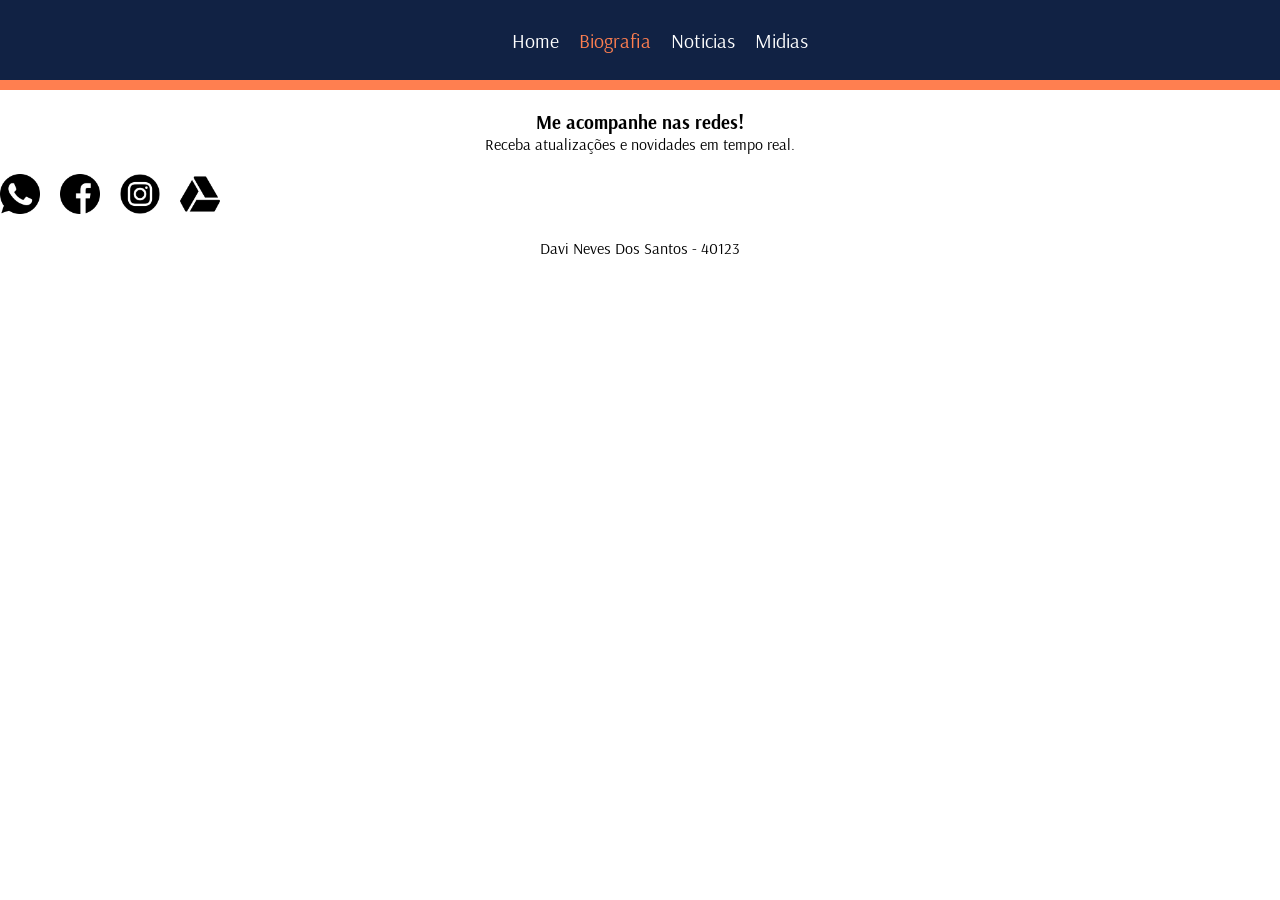
==== Biografia.html @ 70e3eee4 "Initial commit" ====
<!DOCTYPE html>
<html lang="pt-br">

<head>
    <meta charset="UTF-8">
    <meta name="viewport" content="width=device-width, initial-scale=1.0">
    <title>Candidato</title>
    <link rel="stylesheet" href="style/index.css">
    <link rel="preconnect" href="https://fonts.googleapis.com">
    <link rel="preconnect" href="https://fonts.gstatic.com" crossorigin>
    <link href="https://fonts.googleapis.com/css2?family=Arsenal:ital,wght@0,400;0,700;1,400;1,700&display=swap"
        rel="stylesheet">

</head>

<body>

    <nav>
        <ul>
            <li>

                <a  href="index.html">Home</a>

            </li>
            <li>

                <a id="atual" href="Biografia.html">Biografia</a>

            </li>

            <li>

                <a href="Noticias.html">Noticias </a>

            </li>

            <li>

                <a href="Midias.html">Midias</a>

            </li>
        </ul>
    </nav>

</body>
<footer>
    <div class="bolinha">
        
    </div>
    <h3>
        Me acompanhe nas redes!
    </h3>
    <p>Receba atualizações e novidades em tempo real.

    </p>
    <div >

       <a href=""><img src="Imagens/whatsapp.png" alt=""></a> 
       <a href=""> <img src="Imagens/facebook.png" alt=""></a>
       <a href=""> <img src="Imagens/instagram.png" alt=""></a>
       <a href="google.com"> <img src="Imagens/google-drive.png" alt=""></a>
    </div>
    <p>Davi Neves Dos Santos - 40123</p>

</footer>

</html>
---- style/index.css ----
*{
    margin: 0;
     font-family: "Arsenal", sans-serif;
        


}

nav{
    height: 80px;
    background-color: #112244;
    display: flex;
    justify-content: center;
    align-items: center;
 
    


}

nav ul li a{

    color: white;
    text-decoration: none;
    font-size: 20px;
   
   
    

}

nav ul li{
 list-style: none;
  
}


nav ul {
    display: flex;
    gap: 20px;
}

#atual{
    color: coral;
}
footer div{
    display: flex;
    gap: 20px;
    margin-bottom: 20px;
    

}
footer img{
    width: 40px;

}
footer {
    text-align: center;
    justify-items: center;
}
footer p {
    padding-bottom: 20px
    ;
}
.bolinha{
    height: 10px;
    background-color: coral;
    width: 100%;
    margin-bottom: 20px;
}
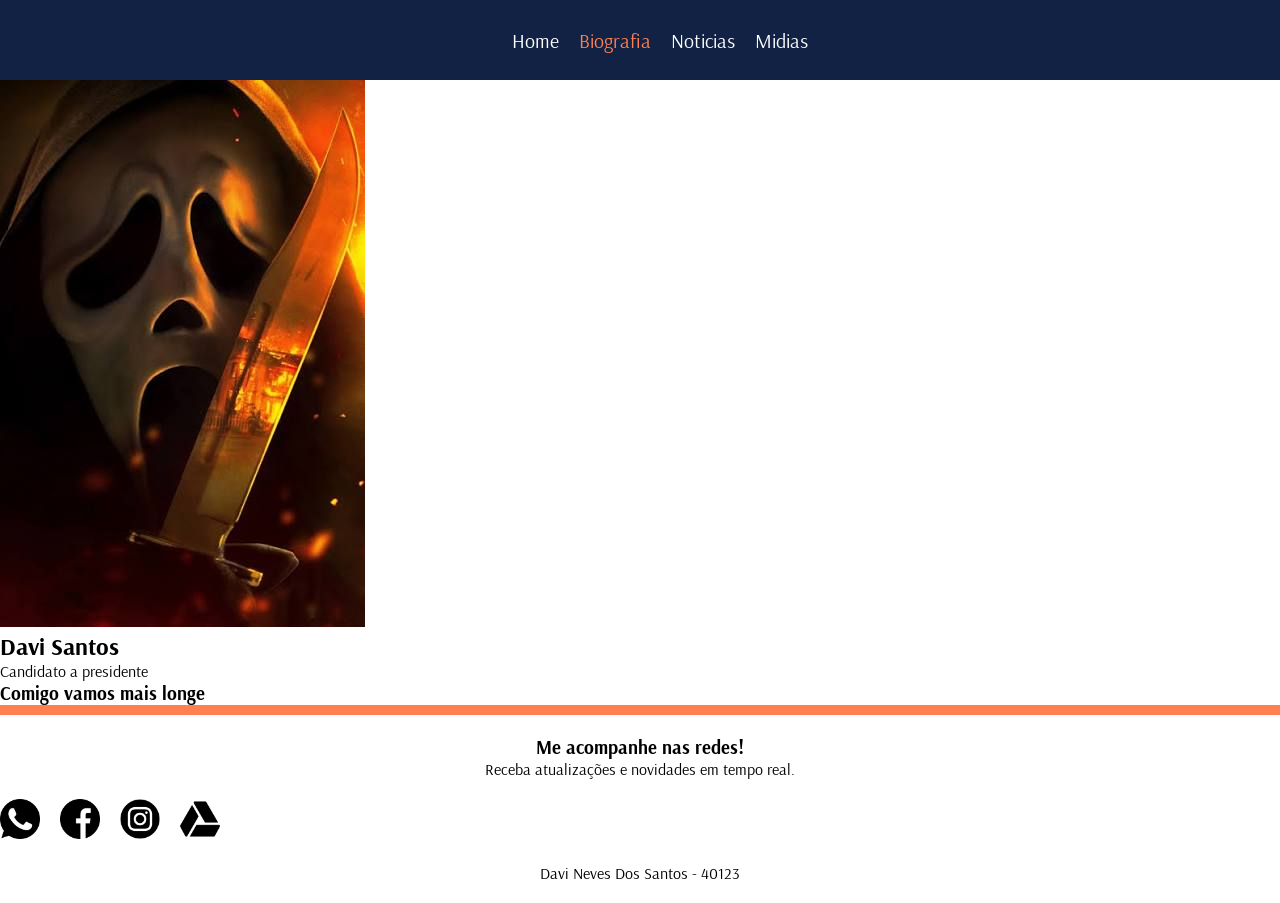
==== commit adf6e5d9: "Tela biografias e noticias atualizadas." ====
--- a/Biografia.html
+++ b/Biografia.html
@@ -19,7 +19,7 @@
         <ul>
             <li>
 
-                <a  href="index.html">Home</a>
+                <a href="index.html">Home</a>
 
             </li>
             <li>
@@ -42,26 +42,92 @@
         </ul>
     </nav>
 
+    <section class="apresentacao">
+        <div class="foto">
+            <img src="Imagens/ghost.jpg" alt="foto">
+
+        </div>
+
+
+        <div class="informacoes">
+            <div class="perfil">
+                <h2>
+                    Davi Santos
+
+                </h2>
+                <p>
+                    Candidato a presidente
+
+                </p>
+                <h3>
+                    Comigo  vamos mais longe
+                </h3>
+
+            </div>
+
+
+            <div class="botoes">
+
+            </div>
+
+            <div class="dados_gerais">
+
+            </div>
+
+        </div>
+
+
+    </section>
+
+
+
+    <section class="tragetoria">
+
+
+    </section>
+
+
+    <section class="valores">
+
+
+    </section>
+
+
+    <section class="contato">
+
+    </section>
+
+
+
+
+
+
+
+    <footer>
+        <div class="bolinha">
+
+        </div>
+        <h3>
+            Me acompanhe nas redes!
+        </h3>
+        <p>Receba atualizações e novidades em tempo real.
+
+        </p>
+        <div>
+
+            <a href=""><img src="Imagens/whatsapp.png" alt=""></a>
+            <a href=""> <img src="Imagens/facebook.png" alt=""></a>
+            <a href=""> <img src="Imagens/instagram.png" alt=""></a>
+            <a href="google.com"> <img src="Imagens/google-drive.png" alt=""></a>
+        </div>
+        <p>Davi Neves Dos Santos - 40123</p>
+
+    </footer>
+
+
 </body>
-<footer>
-    <div class="bolinha">
-        
-    </div>
-    <h3>
-        Me acompanhe nas redes!
-    </h3>
-    <p>Receba atualizações e novidades em tempo real.
 
-    </p>
-    <div >
 
-       <a href=""><img src="Imagens/whatsapp.png" alt=""></a> 
-       <a href=""> <img src="Imagens/facebook.png" alt=""></a>
-       <a href=""> <img src="Imagens/instagram.png" alt=""></a>
-       <a href="google.com"> <img src="Imagens/google-drive.png" alt=""></a>
-    </div>
-    <p>Davi Neves Dos Santos - 40123</p>
 
-</footer>
 
 </html>
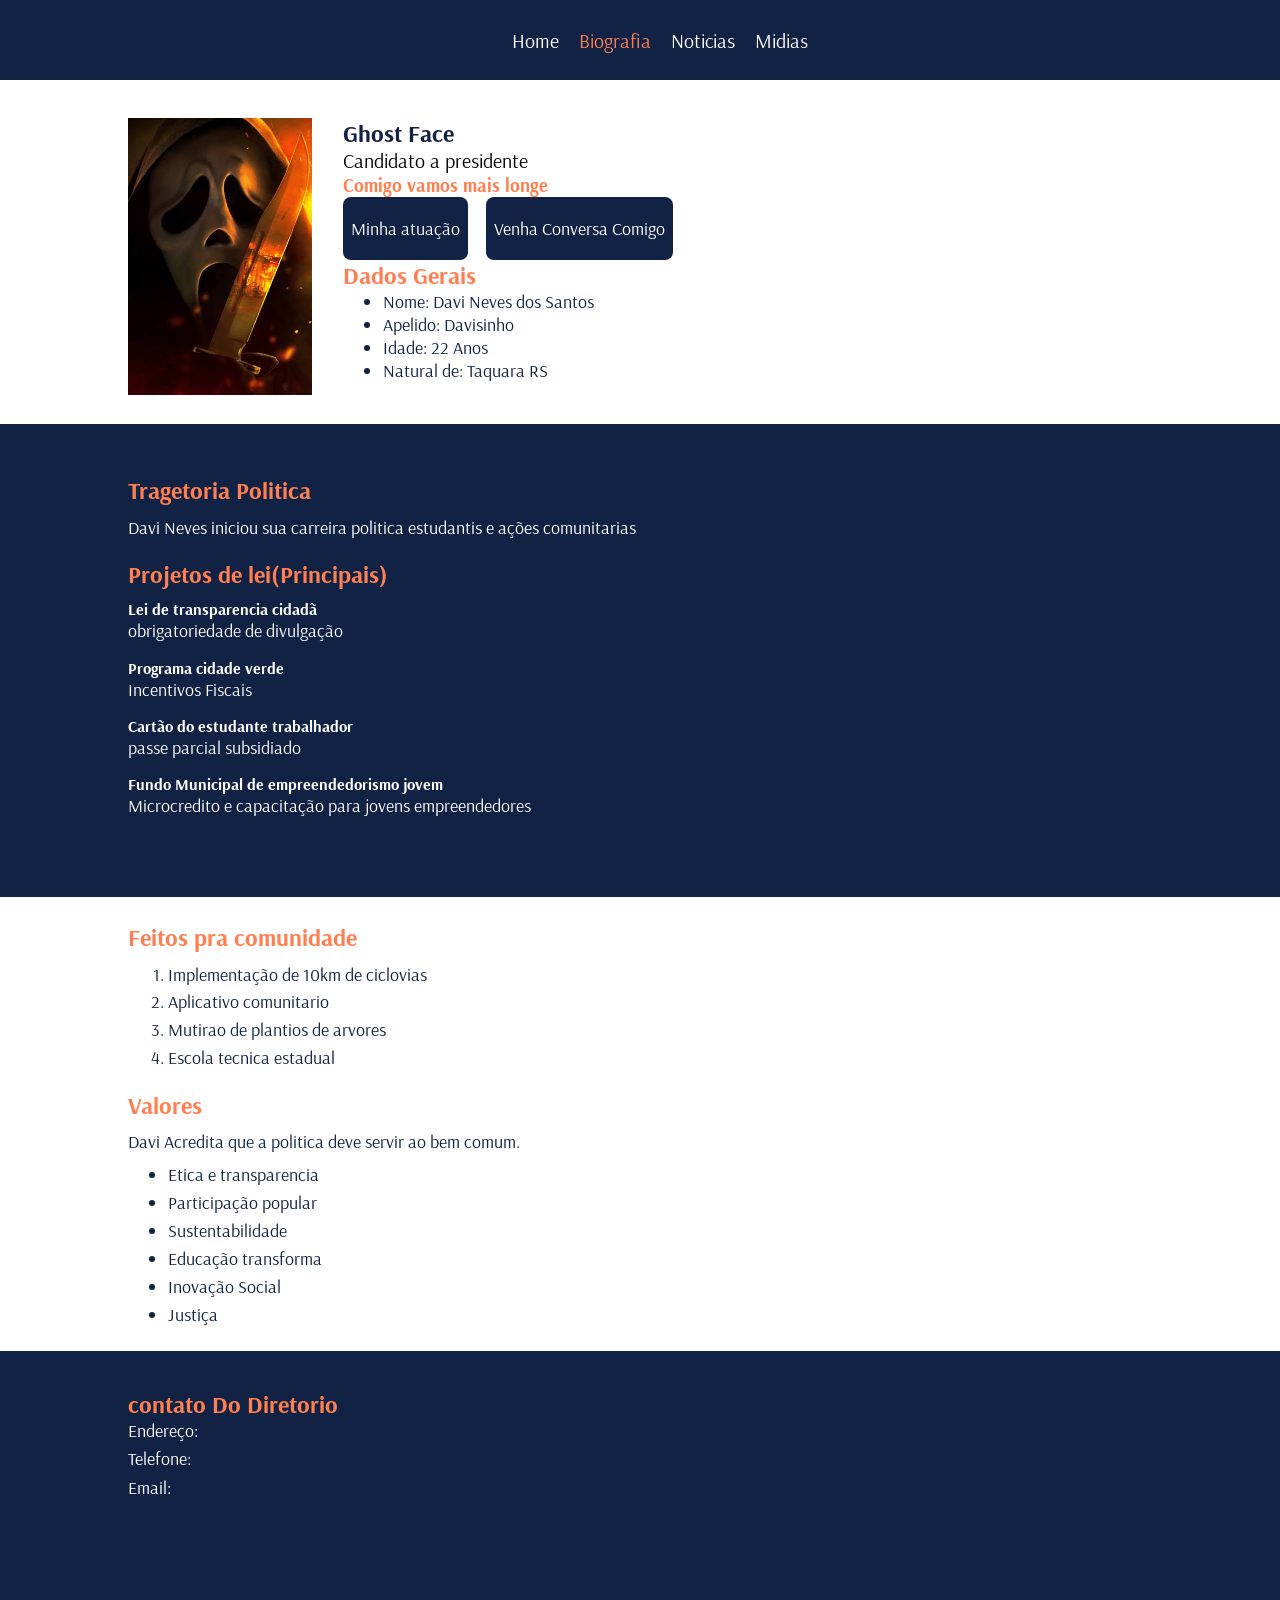
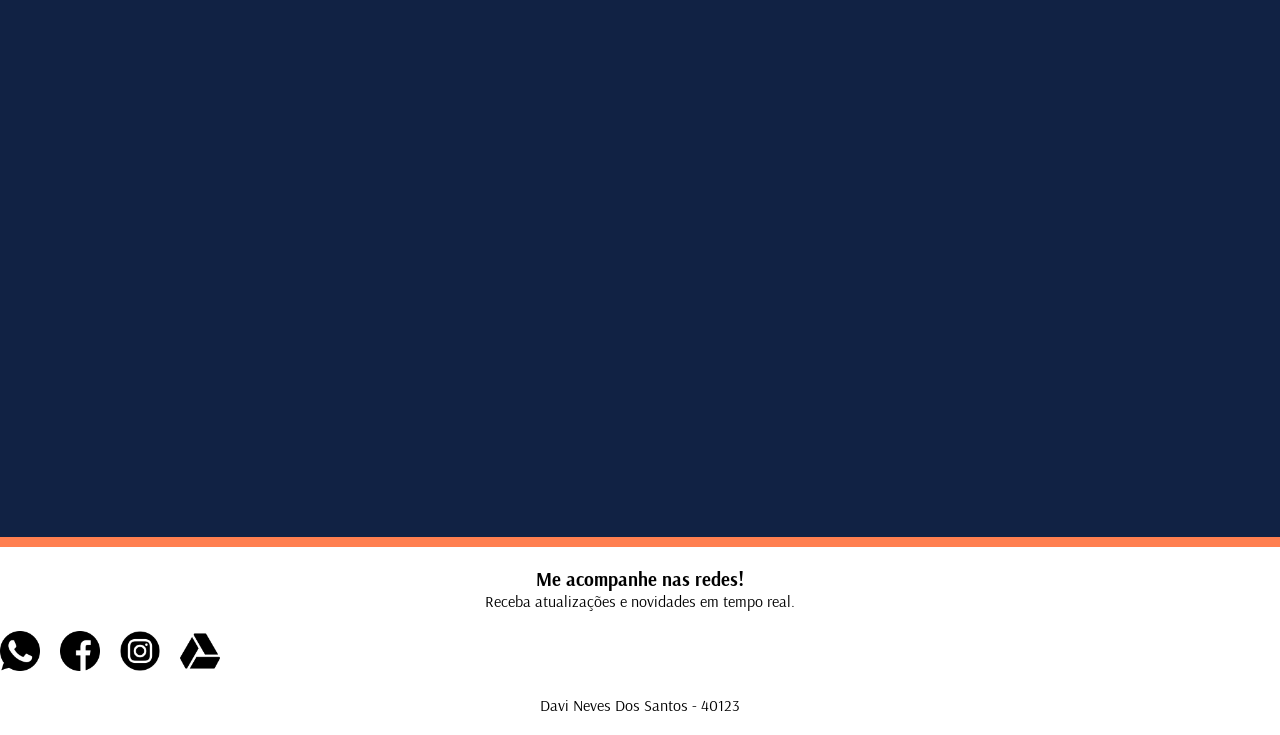
==== commit 3cd37eb6: "Biografia,midias e noticias prontas." ====
--- a/Biografia.html
+++ b/Biografia.html
@@ -5,7 +5,8 @@
     <meta charset="UTF-8">
     <meta name="viewport" content="width=device-width, initial-scale=1.0">
     <title>Candidato</title>
-    <link rel="stylesheet" href="style/index.css">
+
+    <link rel="stylesheet" href="style/Biografia.css">
     <link rel="preconnect" href="https://fonts.googleapis.com">
     <link rel="preconnect" href="https://fonts.gstatic.com" crossorigin>
     <link href="https://fonts.googleapis.com/css2?family=Arsenal:ital,wght@0,400;0,700;1,400;1,700&display=swap"
@@ -51,16 +52,16 @@
 
         <div class="informacoes">
             <div class="perfil">
-                <h2>
-                    Davi Santos
-
-                </h2>
+                <h1>
+                    Ghost Face
+
+                </h1>
                 <p>
                     Candidato a presidente
 
                 </p>
                 <h3>
-                    Comigo  vamos mais longe
+                    Comigo vamos mais longe
                 </h3>
 
             </div>
@@ -68,10 +69,30 @@
 
             <div class="botoes">
 
+                <div class="botao">
+                    <a href="#tragetoria">Minha atuação</a>
+                </div>
+
+                <div class="botao">
+                    <a href="#contato">Venha Conversa Comigo</a>
+                </div>
+
             </div>
 
             <div class="dados_gerais">
 
+                <h2>
+                    Dados Gerais
+                </h2>
+
+                <ul>
+
+                    <li>Nome: Davi Neves dos Santos</li>
+                    <li>Apelido: Davisinho</li>
+                    <li>Idade: 22 Anos</li>
+                    <li>Natural de: Taquara RS</li>
+                </ul>
+
             </div>
 
         </div>
@@ -81,19 +102,94 @@
 
 
 
-    <section class="tragetoria">
-
-
-    </section>
-
-
-    <section class="valores">
-
-
-    </section>
-
-
-    <section class="contato">
+    <section id="tragetoria">
+
+        <div class="Tragetoria_Politica">
+            <h2>
+                Tragetoria Politica
+            </h2>
+
+            <p>Davi Neves iniciou sua carreira politica estudantis e ações comunitarias</p>
+
+        </div>
+
+        <div class="Projetos">
+            <h2>
+                Projetos de lei(Principais)
+            </h2>
+
+            <h4>
+                Lei de transparencia cidadã
+            </h4>
+            <p>obrigatoriedade de divulgação</p>
+
+            <h4>
+                Programa cidade verde
+            </h4>
+            <p>Incentivos Fiscais</p>
+
+            <h4>
+                Cartão do estudante trabalhador
+            </h4>
+            <p>passe parcial subsidiado</p>
+
+            <h4>
+                Fundo Municipal de empreendedorismo jovem
+            </h4>
+            <p>Microcredito e capacitação para jovens empreendedores </p>
+
+
+
+        </div>
+
+
+    </section>
+
+
+    <section class="valores_comunidade">
+
+        <div class="feitos">
+            <h2>Feitos pra comunidade </h2>
+            <ol>
+                <li>Implementação de 10km de ciclovias</li>
+                <li>Aplicativo comunitario</li>
+                <li>Mutirao de plantios de arvores</li>
+                <li>Escola tecnica estadual</li>
+            </ol>
+        </div>
+
+        <div class="valores">
+            <h2> Valores </h2>
+            <p>Davi Acredita que a politica deve servir ao bem comum.</p>
+
+            <ul>
+                <li>Etica e transparencia</li>
+                <li>Participação popular</li>
+                <li>Sustentabilidade</li>
+                <li>Educação transforma</li>
+                <li>Inovação Social</li>
+                <li>Justiça </li>
+            </ul>
+
+        </div>
+
+
+    </section>
+
+
+    <section id="contato">
+
+
+        <h2>contato Do Diretorio</h2>
+        <p>Endereço:</p>
+        <p>Telefone:</p>
+        <p>Email:</p>
+
+        <iframe
+            src="https://www.google.com/maps/embed?pb=!1m18!1m12!1m3!1d27740.831268483038!2d-50.79686219697265!3d-29.644245320765357!2m3!1f0!2f0!3f0!3m2!1i1024!2i768!4f13.1!3m3!1m2!1s0x951919007993bb87%3A0x6230e47f9cbed40a!2sHavan%20Taquara!5e0!3m2!1spt-BR!2sbr!4v1785972120773!5m2!1spt-BR!2sbr"
+            width="600" height="450" style="border:0;" allowfullscreen="" loading="lazy"
+            referrerpolicy="strict-origin-when-cross-origin"></iframe>
+
 
     </section>
 
--- a/style/Biografia.css
+++ b/style/Biografia.css
@@ -0,0 +1,235 @@
+* {
+    margin: 0;
+    font-family: "Arsenal", sans-serif;
+
+
+
+}
+html {
+  scroll-behavior: smooth;
+}
+
+nav {
+    height: 80px;
+    background-color: #112244;
+    display: flex;
+    justify-content: center;
+    align-items: center;
+
+
+
+
+}
+
+nav ul li a {
+
+    color: white;
+    text-decoration: none;
+    font-size: 20px;
+
+
+
+
+}
+
+nav ul li {
+    list-style: none;
+
+}
+
+
+nav ul {
+    display: flex;
+    gap: 20px;
+}
+
+#atual {
+    color: coral;
+}
+
+/*--------Body---------*/
+.apresentacao {
+    background-color: white;
+    display: flex;
+    width: 80%;
+    margin-left: 10%;
+    margin-top: 3%;
+}
+
+.foto {
+    width: 18%;
+}
+
+.foto img {
+    width: 100%;
+}
+
+.informacoes {
+    padding-left: 3%;
+}
+
+.perfil h1 {
+    color: #112244;
+    padding-bottom: 1, 5%;
+}
+
+.perfil p {
+    font-size: 20px;
+    padding-bottom: 1, 5%;
+}
+
+.perfil h3 {
+    color: coral;
+    padding-bottom: 1, 5%;
+}
+
+.botoes {
+    display: flex;
+    padding-bottom: 1, 5%;
+    gap: 18px;
+}
+.botao{
+    background-color: #112244;
+    padding-bottom: 20px;
+    padding-top: 20px;
+    padding-left: 8px;
+    padding-right: 8px;
+    border-radius: 8px;
+    
+}
+.botao:hover{
+    background-color: coral;
+    transition: 0.6;
+}
+.botao a{
+    color: white;
+    text-decoration: none;
+    font-size: 18px;
+    
+}
+
+.dados_gerais h2 {
+    color: coral;
+
+}
+
+.dados_gerais ul {
+    font-size: 18px;
+    color: #112244;
+}
+
+#tragetoria {
+    background-color: #112244;
+    padding-left: 10%;
+    padding-right: 10%;
+    margin-top: 2%;
+    padding-top: 4%;
+    padding-bottom: 5%;
+}
+.Tragetoria_Politica h2, .Projetos h2{
+    color: coral;
+    padding-bottom: 1%;
+
+
+}
+.Tragetoria_Politica p, .Projetos p{
+    color: white;
+    font-size: 18px;
+
+}
+.Projetos h4{
+    color: white;
+}
+.Projetos h2{
+    padding-top: 2%;
+}
+.Projetos p{
+    padding-bottom: 1.5%;
+}
+
+
+.valores_comunidade{
+    background-color: white;
+    width: 80%;
+    margin-left: 10%;
+    margin-top: 2%;
+    
+
+}
+.feitos h2, .valores h2{
+    color: coral;
+    padding-bottom: 1%;
+}
+.valores h2{
+    margin-top: 1.5%;
+}
+.feitos ol, .valores ul{
+color: #112244;
+font-size: 18px;
+
+}
+.feitos ol li, .valores ul li{
+    padding-bottom: 0.5%;
+}
+.valores ul{
+    padding-bottom: 2%;
+}
+.valores p{
+    color: #112244;
+    font-size: 18px;
+    padding-bottom: 1%;
+}
+
+#contato {
+    background-color: #112244;
+    padding-left: 10%;
+    padding-top: 3%;
+    padding-bottom: 3%;
+    padding-right: 10%;
+}
+#contato h2{
+
+color: coral;
+
+}
+#contato p{
+    color: white;
+    font-size: 18px;
+    padding-bottom: 0.5%;
+}
+#contato iframe{
+    width: 100%;
+    height: 570px;
+    margin-bottom: 2%;
+    border-radius: 10px;
+
+}
+/*--------footer---------*/
+footer div {
+    display: flex;
+    gap: 20px;
+    margin-bottom: 20px;
+
+
+}
+
+footer img {
+    width: 40px;
+
+}
+
+footer {
+    text-align: center;
+    justify-items: center;
+}
+
+footer p {
+    padding-bottom: 20px;
+}
+
+.bolinha {
+    height: 10px;
+    background-color: coral;
+    width: 100%;
+    margin-bottom: 20px;
+}
